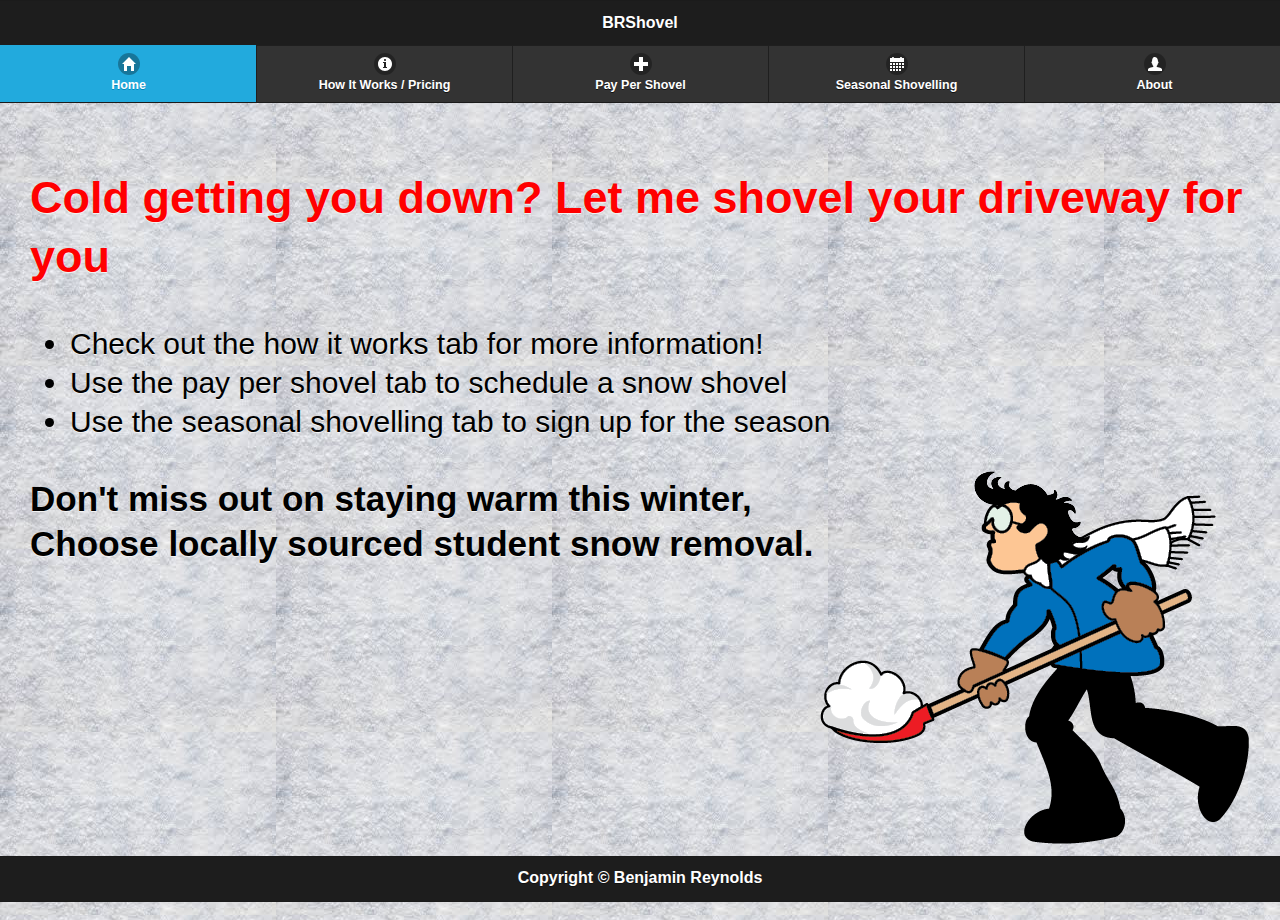
==== index.html @ 83423040 "Version 1.0" ====
<!--Benjamin Reynolds
Final Assignment for PROG3185-->
<!DOCTYPE html>
<html lang="en">
<head>
    <meta content="width=device-width, initial-scale=1.0, maximum-scale=1.0, user-scalable=no" name="viewport">
    <title>Snow Shovelling</title>
    <!--jQuery-->
    <script src="js/lib/jquery-2.1.4.js"></script>
    <!--jQuery mobile-->
    <script src="js/lib/jquery.mobile-1.4.5.js"></script>
    <!--jQuery mobile css-->
    <link href="css/lib/jquery.mobile-1.4.5.css" rel="stylesheet" type="text/css">
    <!--jQuery mobile css-->
    <link href="css/mystyle.css" rel="stylesheet" type="text/css">
    <!--global js script-->
    <script src="js/lib/BRGlobal.js"></script>
    <!--util script-->
    <script src="js/lib/BRUtil.js"></script>
    <!--validation script-->
    <script src="js/lib/jquery.validate.js"></script>
</head>
<body>
<!-- Home Page -->
<div data-role="page" id="BRHomePage" style="background-image: url('img/back.jpg');">
        <header data-position="fixed" data-role="header" data-theme="b">
            <h1>BRShovel</h1>
            <div data-iconpos="top" data-role="navbar">
                <ul>
                    <li><a class="ui-btn-active ui-state-persist" data-icon="home" href="#BRHomePage">Home</a></li>
                    <li><a data-icon="info" href="#BRPricing">How It Works / Pricing</a></li>
                    <li><a data-icon="plus" href="#BRPayPerShovel">Pay Per Shovel</a></li>
                    <li><a data-icon="calendar" href="#BRSeasonal">Seasonal Shovelling</a></li>
                    <li><a data-icon="user" href="#BRAboutPage">About</a></li>
                </ul>
            </div>
        </header>

        <section class="hometext" data-role="content">

            <h2 style="color:red">Cold getting you down? Let me shovel your driveway for you</h2>
            <ul>
                <li>Check out the how it works tab for more information!</li>
                <li>Use the pay per shovel tab to schedule a snow shovel</li>
                <li>Use the seasonal shovelling tab to sign up for the season</li>
            </ul>
            <img alt="shovel" class="homeimage" src="img/snow.png">


            <h3>Don't miss out on staying warm this winter,<br>
                Choose locally sourced student snow removal.</h3>


        </section>

        <footer data-position="fixed" data-role="footer" data-theme="b">
            <h4>Copyright &copy; Benjamin Reynolds</h4>
        </footer>
</div>

<!-- How it works / pricing Page -->
<div data-role="page" id="BRPricing" style="background-color:lightblue;">
        <header data-position="fixed" data-role="header" data-theme="b">
            <h1>How It Works / Pricing</h1>
            <div data-iconpos="top" data-role="navbar">
                <ul>
                    <li><a data-icon="home" href="#BRHomePage">Home</a></li>
                    <li><a class="ui-btn-active ui-state-persist" data-icon="info" href="#BRPricing">How It Works /
                        Pricing</a></li>
                    <li><a data-icon="plus" href="#BRPayPerShovel">Pay Per Shovel</a></li>
                    <li><a data-icon="calendar" href="#BRSeasonal">Seasonal Shovelling</a></li>
                    <li><a data-icon="user" href="#BRAboutPage">About</a></li>
                </ul>
            </div>
        </header>

        <section class="howitworks" data-role="content">
            <img alt="Snowman" class="imgclass" src="img/snowman.png">
            <h3>Pay Per Shovel...</h3>
            <ul>
                <li>This option is on a pay per job basis</li>
                <li>YOU decide when you want a shovel done</li>
                <li>I shovel steps, driveway and sidewalks</li>
                <li>This option is great for vacations, heavy snowfalls or when you need a break from the cold</li>
                <h4>Payment for this option...</h4>
                <ul>
                    <li>This option allows you to decide what you want to pay per shovel</li>
                    <li>When deciding payment please take into account driveway size, amount of snow, etc.</li>
                    <li>Pricing guidelines are $5 for single car driveway with moderate snowfall <br>
                        This price scales with bigger driveways and more snow
                    </li>
                    <li>If there is an issue with the set price I will get into contact with you</li>
                </ul>
            </ul>
            <br>

            <h3>Seasonal Shovelling...</h3>
            <ul>
                <li>This option is snow removal for the entire winter season</li>
                <li>This option is great for people who want their driveways cleared every snowfall</li>
                <h4>Payment for this option...</h4>
                <ul>
                    <li>Payment will be discussed considering driveway size, snowfall and frequency of shovelling</li>
                </ul>
            </ul>
            <br>

            <h3>Shovelling Payment...</h3>
            <ul>
                <li>Payment can be done in 2 ways</li>
                <li>Method 1 is cash, can be left in a mailbox or handed to me at door</li>
                <li>Method 2 is e-transfer, use the email benolds98@gmail.com and send your money electronically</li>
            </ul>

        </section>

        <footer data-position="fixed" data-role="footer" data-theme="b">
            <h4>Copyright &copy; Benjamin Reynolds</h4>
        </footer>
</div>

<!-- Pay Per Shovel Page -->
<div data-role="page" id="BRPayPerShovel" style="background-color:lightblue;">
        <header data-position="fixed" data-role="header" data-theme="b">
            <h1>Pay Per Shovel</h1>
            <div data-iconpos="top" data-role="navbar">
                <ul>
                    <li><a data-icon="home" href="#BRHomePage">Home</a></li>
                    <li><a data-icon="info" href="#BRPricing">How It Works / Pricing</a></li>
                    <li><a class="ui-btn-active ui-state-persist" data-icon="plus" href="#BRPayPerShovel">Pay Per
                        Shovel</a>
                    </li>
                    <li><a data-icon="calendar" href="#BRSeasonal">Seasonal Shovelling</a></li>
                    <li><a data-icon="user" href="#BRAboutPage">About</a></li>
                </ul>
            </div>
        </header>
        <section data-role="content">

            <form action="#BRHomePage" data-netlify="true" id="brPayShovelForm" method="POST" name="paypershovel">

                <h3 class="textclass">Use the form below to sign up for a single driveway shovel. <br>
                    For more information go to the 'How it works' page.</h3>

                <div class="two-col">
                    <div class="col1">
                        <!--Address input-->
                        <label for="txtAddress">Address:</label>
                        <input id="txtAddress" name="txtAddress" type="text">

                        <!--Contact name input-->
                        <label for="txtContactName">Contact Name:</label>
                        <input id="txtContactName" name="txtContactName" type="text">

                        <!--Email input-->
                        <label for="txtEmail">Email:</label>
                        <input id="txtEmail" name="txtEmail" type="text">

                        <!--Phone number input-->
                        <label for="txtPhoneNum">Phone Number (optional):</label>
                        <input id="txtPhoneNum" name="txtPhoneNum" type="text">

                        <!--Preferred Contact Method input-->
                        <label>Preferred Contact Method:</label>
                        <select name="comboBoxPreferContact" class="combobox">
                            <option value="Email">Email</option>
                            <option value="PhoneCall">Phone (call)</option>
                            <option value="PhoneText">Phone (text)</option>
                        </select>
                        <!--Additional Notes input-->
                        <label for="txtAddNotes">Additional Notes:</label>
                        <input id="txtAddNotes" name="txtAddNotes" type="text">
                    </div>
                    <div class="col2">
                        <!--Date input-->
                        <label for="txtDateHired">Date of shovel:</label>
                        <input id="txtDateHired" name="txtDateHired" type="date">

                        <!--Time input-->
                        <label>Time:</label>
                        <select name="comboBoxTime" class="combobox">
                            <option value="Anytime">Anytime Works (after the snow)</option>
                            <option value="Early">Early(6AM-8AM)</option>
                            <option value="Morning">Morning(8AM-12PM)</option>
                            <option value="Afternoon">Afternoon(12PM-5PM)</option>
                            <option value="Late">Late(5PM-11PM)</option>
                        </select>

                        <!--Pay method input-->
                        <label>Payment Method:</label>
                        <select name="comboBoxPayMethod" class="combobox">
                            <option value="Cash">Cash</option>
                            <option value="E-transfer">E-transfer</option>
                        </select>

                        <!--Pay Amount input-->
                        <label for="txtPayAmount">Pay Amount($):</label>
                        <input id="txtPayAmount" name="txtPayAmount" type="text" value="$">

                        <!--Pay method input-->
                        <label>Optional Driveway Salting (3$):</label>
                        <select name="comboBoxDriveSalt" class="combobox">
                            <option value="No">No</option>
                            <option value="Yes">Yes (Adds 3$ to total)</option>
                        </select>

                    </div>
                </div>

                <h3 class="textclass">After submission you will be returned to the homepage <br>
                    If required you will be contacted using your preferred contact method</h3>
                <!--Submit button-->
                <section onclick="validatePayShovelForm()">

                    <button class="col1" name="paybutton" type="submit">Submit</button>

                </section>

            </form>

        </section>

        <footer data-position="fixed" data-role="footer" data-theme="b">
            <h4>Copyright &copy; Benjamin Reynolds</h4>
        </footer>
</div>

<!-- Seasonal Shovel Page -->
<div data-role="page" id="BRSeasonal" style="background-color:lightblue;">
        <header data-position="fixed" data-role="header" data-theme="b">
            <h1>Seasonal Shovel</h1>
            <div data-iconpos="top" data-role="navbar">
                <ul>
                    <li><a data-icon="home" href="#BRHomePage">Home</a></li>
                    <li><a data-icon="info" href="#BRPricing">How It Works / Pricing</a></li>
                    <li><a data-icon="plus" href="#BRPayPerShovel">Pay Per Shovel</a></li>
                    <li><a class="ui-btn-active ui-state-persist" data-icon="calendar" href="#BRSeasonal">Seasonal
                        Shovelling</a></li>
                    <li><a data-icon="user" href="#BRAboutPage">About</a></li>
                </ul>
            </div>
        </header>

        <section data-role="content">
            <div class="formdiv">
                <form action="#BRHomePage" data-netlify="true" id="brSeasonalShovelForm" method="POST"
                      name="seasonalshovel">

                    <h3 class="textclass">Use the form below to sign up for regular shovels when it snows. <br>
                        For more information go to the 'How it works' page.</h3>

                    <!--Address input-->
                    <label for="txtAddress">Address:</label>
                    <input id="txtSeasonalAddress" name="txtSeasonalAddress" type="text">

                    <!--Contact name input-->
                    <label for="txtSeasonalContactName">Contact Name:</label>
                    <input id="txtSeasonalContactName" name="txtSeasonalContactName" type="text">

                    <!--Email input-->
                    <label for="txtEmail">Email:</label>
                    <input id="txtSeasonalEmail" name="txtSeasonalEmail" type="text">

                    <!--Phone number input-->
                    <label for="txtPhoneNum">Phone Number:</label>
                    <input id="txtSeasonalPhoneNum" name="txtSeasonalPhoneNum" type="text">

                    <!--Preferred Contact Method input-->
                    <label>Preferred Contact Method:</label>
                    <select class="combobox" name="comboSeasonalBoxPreferContact">
                        <option value="Email">Email</option>
                        <option value="PhoneCall">Phone (call)</option>
                        <option value="PhoneText">Phone (text)</option>
                    </select>

                    <!--Additional Notes input-->
                    <label for="txtAddNotes">Additional Notes:</label>
                    <input id="txtSeasonalAddNotes" name="txtSeasonalAddNotes" type="text">

                    <h3 class="textclass">After submission you will be returned to the homepage <br>
                        You will be contacted using your preferred method of
                        contact to discuss pricing and frequency of shovels</h3>
                    <!--Submit button-->
                    <section onclick="validateSeasonalShovelForm()">

                        <button name="seasonalbutton" type="submit">Submit</button>

                    </section>

                </form>
            </div>
        </section>

        <footer data-position="fixed" data-role="footer" data-theme="b">
            <h4>Copyright &copy; Benjamin Reynolds</h4>
        </footer>
</div>

<!-- Settings Page -->
<div data-role="page" id="BRAboutPage" style="background-color:lightblue;">
        <header data-position="fixed" data-role="header" data-theme="b">
            <h1>About</h1>
            <div data-iconpos="top" data-role="navbar">
                <ul>
                    <li><a data-icon="home" href="#BRHomePage">Home</a></li>
                    <li><a data-icon="info" href="#BRPricing">How It Works / Pricing</a></li>
                    <li><a data-icon="plus" href="#BRPayPerShovel">Pay Per Shovel</a></li>
                    <li><a data-icon="calendar" href="#BRSeasonal">Seasonal Shovelling</a></li>
                    <li><a class="ui-btn-active ui-state-persist" data-icon="user" href="#BRAboutPage">About</a></li>
                </ul>
            </div>
        </header>

        <section data-role="content">

            <h3>Website Developed By Ben Reynolds <br>
                Current student at Conestoga<br>
                Website developed for the purpose of selling snow shovelling<br>
                For any questions email benolds98@gmail.com<br>
                Thank You!</h3>

            <img alt="Cat" class="aboutimage" src="img/cat.jpg">

        </section>

        <footer data-position="fixed" data-role="footer" data-theme="b">
            <h4>Copyright &copy; Benjamin Reynolds</h4>
        </footer>
</div>
</body>
</html>
---- css/mystyle.css ----
label.error{

    color: #F00;

    font-weight: bold;

}


input.error,

select.error,

textarea.error {

    border: 1px red solid;

}
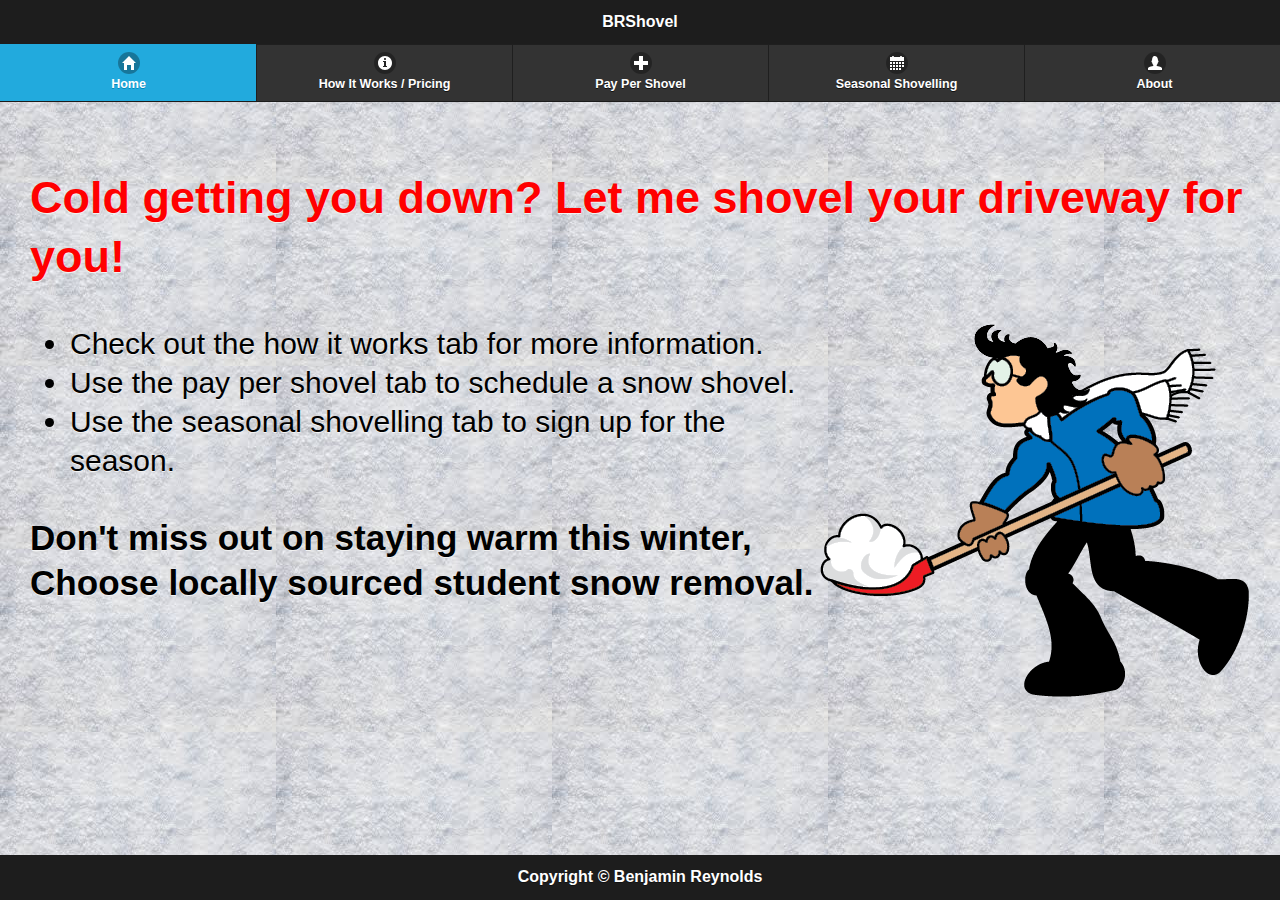
==== commit 162697c8: "Version 1.2" ====
--- a/index.html
+++ b/index.html
@@ -38,13 +38,14 @@
 
         <section class="hometext" data-role="content">
 
-            <h2 style="color:red">Cold getting you down? Let me shovel your driveway for you</h2>
+            <h2 style="color:red">Cold getting you down? Let me shovel your driveway for you!</h2>
+            <img alt="shovel" class="homeimage" src="img/snow.png">
             <ul>
-                <li>Check out the how it works tab for more information!</li>
-                <li>Use the pay per shovel tab to schedule a snow shovel</li>
-                <li>Use the seasonal shovelling tab to sign up for the season</li>
+                <li>Check out the how it works tab for more information.</li>
+                <li>Use the pay per shovel tab to schedule a snow shovel.</li>
+                <li>Use the seasonal shovelling tab to sign up for the season.</li>
             </ul>
-            <img alt="shovel" class="homeimage" src="img/snow.png">
+
 
 
             <h3>Don't miss out on staying warm this winter,<br>
@@ -186,16 +187,16 @@
                             <option value="Late">Late(5PM-11PM)</option>
                         </select>
 
+                        <!--Pay Amount input-->
+                        <label for="txtPayAmount">Pay Amount($):</label>
+                        <input id="txtPayAmount" name="txtPayAmount" type="text" value="$">
+
                         <!--Pay method input-->
                         <label>Payment Method:</label>
                         <select name="comboBoxPayMethod" class="combobox">
                             <option value="Cash">Cash</option>
                             <option value="E-transfer">E-transfer</option>
                         </select>
-
-                        <!--Pay Amount input-->
-                        <label for="txtPayAmount">Pay Amount($):</label>
-                        <input id="txtPayAmount" name="txtPayAmount" type="text" value="$">
 
                         <!--Pay method input-->
                         <label>Optional Driveway Salting (3$):</label>
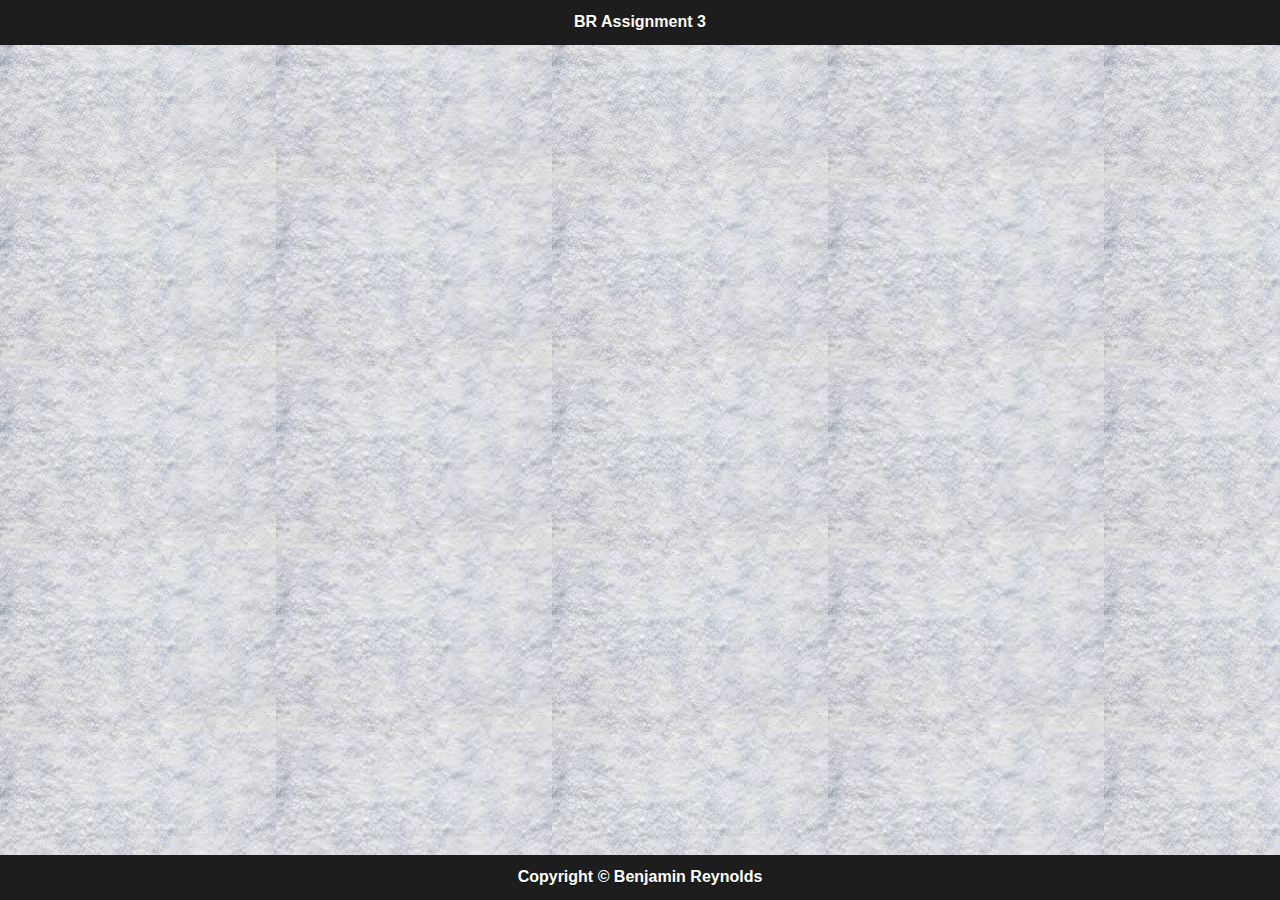
==== commit 2aa5ce29: "Version 1.2" ====
--- a/index.html
+++ b/index.html
@@ -4,7 +4,7 @@
 <html lang="en">
 <head>
     <meta content="width=device-width, initial-scale=1.0, maximum-scale=1.0, user-scalable=no" name="viewport">
-    <title>Snow Shovelling</title>
+    <title>BR Assignment 3</title>
     <!--jQuery-->
     <script src="js/lib/jquery-2.1.4.js"></script>
     <!--jQuery mobile-->
@@ -24,313 +24,11 @@
 <!-- Home Page -->
 <div data-role="page" id="BRHomePage" style="background-image: url('img/back.jpg');">
         <header data-position="fixed" data-role="header" data-theme="b">
-            <h1>BRShovel</h1>
-            <div data-iconpos="top" data-role="navbar">
-                <ul>
-                    <li><a class="ui-btn-active ui-state-persist" data-icon="home" href="#BRHomePage">Home</a></li>
-                    <li><a data-icon="info" href="#BRPricing">How It Works / Pricing</a></li>
-                    <li><a data-icon="plus" href="#BRPayPerShovel">Pay Per Shovel</a></li>
-                    <li><a data-icon="calendar" href="#BRSeasonal">Seasonal Shovelling</a></li>
-                    <li><a data-icon="user" href="#BRAboutPage">About</a></li>
-                </ul>
-            </div>
-        </header>
+            <h1>BR Assignment 3</h1>
 
-        <section class="hometext" data-role="content">
-
-            <h2 style="color:red">Cold getting you down? Let me shovel your driveway for you!</h2>
-            <img alt="shovel" class="homeimage" src="img/snow.png">
-            <ul>
-                <li>Check out the how it works tab for more information.</li>
-                <li>Use the pay per shovel tab to schedule a snow shovel.</li>
-                <li>Use the seasonal shovelling tab to sign up for the season.</li>
-            </ul>
-
-
-
-            <h3>Don't miss out on staying warm this winter,<br>
-                Choose locally sourced student snow removal.</h3>
-
-
-        </section>
 
         <footer data-position="fixed" data-role="footer" data-theme="b">
             <h4>Copyright &copy; Benjamin Reynolds</h4>
         </footer>
 </div>
 
-<!-- How it works / pricing Page -->
-<div data-role="page" id="BRPricing" style="background-color:lightblue;">
-        <header data-position="fixed" data-role="header" data-theme="b">
-            <h1>How It Works / Pricing</h1>
-            <div data-iconpos="top" data-role="navbar">
-                <ul>
-                    <li><a data-icon="home" href="#BRHomePage">Home</a></li>
-                    <li><a class="ui-btn-active ui-state-persist" data-icon="info" href="#BRPricing">How It Works /
-                        Pricing</a></li>
-                    <li><a data-icon="plus" href="#BRPayPerShovel">Pay Per Shovel</a></li>
-                    <li><a data-icon="calendar" href="#BRSeasonal">Seasonal Shovelling</a></li>
-                    <li><a data-icon="user" href="#BRAboutPage">About</a></li>
-                </ul>
-            </div>
-        </header>
-
-        <section class="howitworks" data-role="content">
-            <img alt="Snowman" class="imgclass" src="img/snowman.png">
-            <h3>Pay Per Shovel...</h3>
-            <ul>
-                <li>This option is on a pay per job basis</li>
-                <li>YOU decide when you want a shovel done</li>
-                <li>I shovel steps, driveway and sidewalks</li>
-                <li>This option is great for vacations, heavy snowfalls or when you need a break from the cold</li>
-                <h4>Payment for this option...</h4>
-                <ul>
-                    <li>This option allows you to decide what you want to pay per shovel</li>
-                    <li>When deciding payment please take into account driveway size, amount of snow, etc.</li>
-                    <li>Pricing guidelines are $5 for single car driveway with moderate snowfall <br>
-                        This price scales with bigger driveways and more snow
-                    </li>
-                    <li>If there is an issue with the set price I will get into contact with you</li>
-                </ul>
-            </ul>
-            <br>
-
-            <h3>Seasonal Shovelling...</h3>
-            <ul>
-                <li>This option is snow removal for the entire winter season</li>
-                <li>This option is great for people who want their driveways cleared every snowfall</li>
-                <h4>Payment for this option...</h4>
-                <ul>
-                    <li>Payment will be discussed considering driveway size, snowfall and frequency of shovelling</li>
-                </ul>
-            </ul>
-            <br>
-
-            <h3>Shovelling Payment...</h3>
-            <ul>
-                <li>Payment can be done in 2 ways</li>
-                <li>Method 1 is cash, can be left in a mailbox or handed to me at door</li>
-                <li>Method 2 is e-transfer, use the email benolds98@gmail.com and send your money electronically</li>
-            </ul>
-
-        </section>
-
-        <footer data-position="fixed" data-role="footer" data-theme="b">
-            <h4>Copyright &copy; Benjamin Reynolds</h4>
-        </footer>
-</div>
-
-<!-- Pay Per Shovel Page -->
-<div data-role="page" id="BRPayPerShovel" style="background-color:lightblue;">
-        <header data-position="fixed" data-role="header" data-theme="b">
-            <h1>Pay Per Shovel</h1>
-            <div data-iconpos="top" data-role="navbar">
-                <ul>
-                    <li><a data-icon="home" href="#BRHomePage">Home</a></li>
-                    <li><a data-icon="info" href="#BRPricing">How It Works / Pricing</a></li>
-                    <li><a class="ui-btn-active ui-state-persist" data-icon="plus" href="#BRPayPerShovel">Pay Per
-                        Shovel</a>
-                    </li>
-                    <li><a data-icon="calendar" href="#BRSeasonal">Seasonal Shovelling</a></li>
-                    <li><a data-icon="user" href="#BRAboutPage">About</a></li>
-                </ul>
-            </div>
-        </header>
-        <section data-role="content">
-
-            <form action="#BRHomePage" data-netlify="true" id="brPayShovelForm" method="POST" name="paypershovel">
-
-                <h3 class="textclass">Use the form below to sign up for a single driveway shovel. <br>
-                    For more information go to the 'How it works' page.</h3>
-
-                <div class="two-col">
-                    <div class="col1">
-                        <!--Address input-->
-                        <label for="txtAddress">Address:</label>
-                        <input id="txtAddress" name="txtAddress" type="text">
-
-                        <!--Contact name input-->
-                        <label for="txtContactName">Contact Name:</label>
-                        <input id="txtContactName" name="txtContactName" type="text">
-
-                        <!--Email input-->
-                        <label for="txtEmail">Email:</label>
-                        <input id="txtEmail" name="txtEmail" type="text">
-
-                        <!--Phone number input-->
-                        <label for="txtPhoneNum">Phone Number (optional):</label>
-                        <input id="txtPhoneNum" name="txtPhoneNum" type="text">
-
-                        <!--Preferred Contact Method input-->
-                        <label>Preferred Contact Method:</label>
-                        <select name="comboBoxPreferContact" class="combobox">
-                            <option value="Email">Email</option>
-                            <option value="PhoneCall">Phone (call)</option>
-                            <option value="PhoneText">Phone (text)</option>
-                        </select>
-                        <!--Additional Notes input-->
-                        <label for="txtAddNotes">Additional Notes:</label>
-                        <input id="txtAddNotes" name="txtAddNotes" type="text">
-                    </div>
-                    <div class="col2">
-                        <!--Date input-->
-                        <label for="txtDateHired">Date of shovel:</label>
-                        <input id="txtDateHired" name="txtDateHired" type="date">
-
-                        <!--Time input-->
-                        <label>Time:</label>
-                        <select name="comboBoxTime" class="combobox">
-                            <option value="Anytime">Anytime Works (after the snow)</option>
-                            <option value="Early">Early(6AM-8AM)</option>
-                            <option value="Morning">Morning(8AM-12PM)</option>
-                            <option value="Afternoon">Afternoon(12PM-5PM)</option>
-                            <option value="Late">Late(5PM-11PM)</option>
-                        </select>
-
-                        <!--Pay Amount input-->
-                        <label for="txtPayAmount">Pay Amount($):</label>
-                        <input id="txtPayAmount" name="txtPayAmount" type="text" value="$">
-
-                        <!--Pay method input-->
-                        <label>Payment Method:</label>
-                        <select name="comboBoxPayMethod" class="combobox">
-                            <option value="Cash">Cash</option>
-                            <option value="E-transfer">E-transfer</option>
-                        </select>
-
-                        <!--Pay method input-->
-                        <label>Optional Driveway Salting (3$):</label>
-                        <select name="comboBoxDriveSalt" class="combobox">
-                            <option value="No">No</option>
-                            <option value="Yes">Yes (Adds 3$ to total)</option>
-                        </select>
-
-                    </div>
-                </div>
-
-                <h3 class="textclass">After submission you will be returned to the homepage <br>
-                    If required you will be contacted using your preferred contact method</h3>
-                <!--Submit button-->
-                <section onclick="validatePayShovelForm()">
-
-                    <button class="col1" name="paybutton" type="submit">Submit</button>
-
-                </section>
-
-            </form>
-
-        </section>
-
-        <footer data-position="fixed" data-role="footer" data-theme="b">
-            <h4>Copyright &copy; Benjamin Reynolds</h4>
-        </footer>
-</div>
-
-<!-- Seasonal Shovel Page -->
-<div data-role="page" id="BRSeasonal" style="background-color:lightblue;">
-        <header data-position="fixed" data-role="header" data-theme="b">
-            <h1>Seasonal Shovel</h1>
-            <div data-iconpos="top" data-role="navbar">
-                <ul>
-                    <li><a data-icon="home" href="#BRHomePage">Home</a></li>
-                    <li><a data-icon="info" href="#BRPricing">How It Works / Pricing</a></li>
-                    <li><a data-icon="plus" href="#BRPayPerShovel">Pay Per Shovel</a></li>
-                    <li><a class="ui-btn-active ui-state-persist" data-icon="calendar" href="#BRSeasonal">Seasonal
-                        Shovelling</a></li>
-                    <li><a data-icon="user" href="#BRAboutPage">About</a></li>
-                </ul>
-            </div>
-        </header>
-
-        <section data-role="content">
-            <div class="formdiv">
-                <form action="#BRHomePage" data-netlify="true" id="brSeasonalShovelForm" method="POST"
-                      name="seasonalshovel">
-
-                    <h3 class="textclass">Use the form below to sign up for regular shovels when it snows. <br>
-                        For more information go to the 'How it works' page.</h3>
-
-                    <!--Address input-->
-                    <label for="txtAddress">Address:</label>
-                    <input id="txtSeasonalAddress" name="txtSeasonalAddress" type="text">
-
-                    <!--Contact name input-->
-                    <label for="txtSeasonalContactName">Contact Name:</label>
-                    <input id="txtSeasonalContactName" name="txtSeasonalContactName" type="text">
-
-                    <!--Email input-->
-                    <label for="txtEmail">Email:</label>
-                    <input id="txtSeasonalEmail" name="txtSeasonalEmail" type="text">
-
-                    <!--Phone number input-->
-                    <label for="txtPhoneNum">Phone Number:</label>
-                    <input id="txtSeasonalPhoneNum" name="txtSeasonalPhoneNum" type="text">
-
-                    <!--Preferred Contact Method input-->
-                    <label>Preferred Contact Method:</label>
-                    <select class="combobox" name="comboSeasonalBoxPreferContact">
-                        <option value="Email">Email</option>
-                        <option value="PhoneCall">Phone (call)</option>
-                        <option value="PhoneText">Phone (text)</option>
-                    </select>
-
-                    <!--Additional Notes input-->
-                    <label for="txtAddNotes">Additional Notes:</label>
-                    <input id="txtSeasonalAddNotes" name="txtSeasonalAddNotes" type="text">
-
-                    <h3 class="textclass">After submission you will be returned to the homepage <br>
-                        You will be contacted using your preferred method of
-                        contact to discuss pricing and frequency of shovels</h3>
-                    <!--Submit button-->
-                    <section onclick="validateSeasonalShovelForm()">
-
-                        <button name="seasonalbutton" type="submit">Submit</button>
-
-                    </section>
-
-                </form>
-            </div>
-        </section>
-
-        <footer data-position="fixed" data-role="footer" data-theme="b">
-            <h4>Copyright &copy; Benjamin Reynolds</h4>
-        </footer>
-</div>
-
-<!-- Settings Page -->
-<div data-role="page" id="BRAboutPage" style="background-color:lightblue;">
-        <header data-position="fixed" data-role="header" data-theme="b">
-            <h1>About</h1>
-            <div data-iconpos="top" data-role="navbar">
-                <ul>
-                    <li><a data-icon="home" href="#BRHomePage">Home</a></li>
-                    <li><a data-icon="info" href="#BRPricing">How It Works / Pricing</a></li>
-                    <li><a data-icon="plus" href="#BRPayPerShovel">Pay Per Shovel</a></li>
-                    <li><a data-icon="calendar" href="#BRSeasonal">Seasonal Shovelling</a></li>
-                    <li><a class="ui-btn-active ui-state-persist" data-icon="user" href="#BRAboutPage">About</a></li>
-                </ul>
-            </div>
-        </header>
-
-        <section data-role="content">
-
-            <h3>Website Developed By Ben Reynolds <br>
-                Current student at Conestoga<br>
-                Website developed for the purpose of selling snow shovelling<br>
-                For any questions email benolds98@gmail.com<br>
-                Thank You!</h3>
-
-            <img alt="Cat" class="aboutimage" src="img/cat.jpg">
-
-        </section>
-
-        <footer data-position="fixed" data-role="footer" data-theme="b">
-            <h4>Copyright &copy; Benjamin Reynolds</h4>
-        </footer>
-</div>
-</body>
-</html>
-
-
-
-
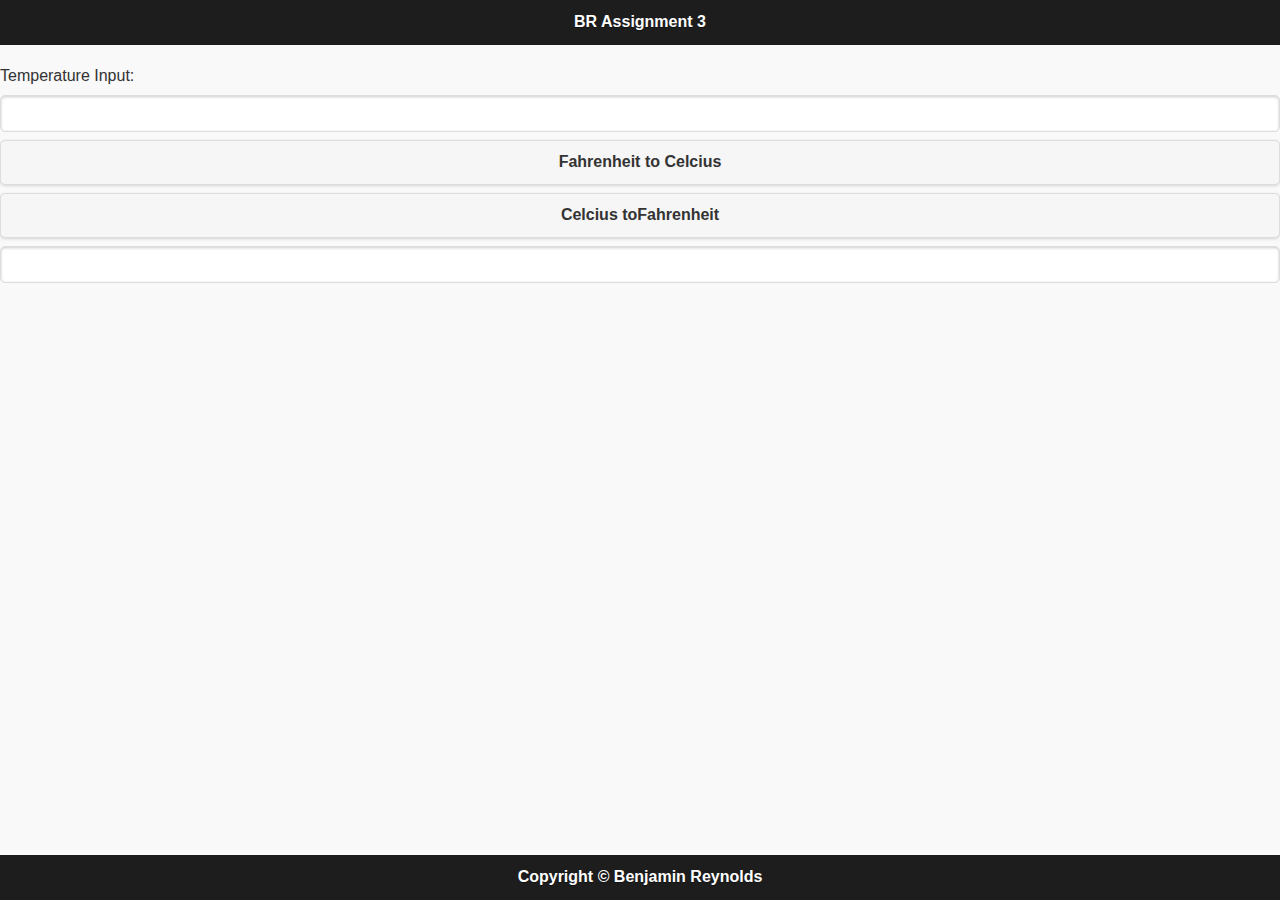
==== commit b38b9399: "Version 1.2" ====
--- a/index.html
+++ b/index.html
@@ -22,9 +22,23 @@
 </head>
 <body>
 <!-- Home Page -->
-<div data-role="page" id="BRHomePage" style="background-image: url('img/back.jpg');">
+<div data-role="page" id="BRHomePage" >
         <header data-position="fixed" data-role="header" data-theme="b">
             <h1>BR Assignment 3</h1>
+        </header>
+
+        <section>
+            <br>
+            <label>Temperature Input:</label>
+            <input type="text" id="input" value="">
+
+            <button id="btnFtoC" onclick="fToC();">Fahrenheit to Celcius</button>
+
+            <button id="btnCtoF" onclick="cToF();">Celcius toFahrenheit </button>
+
+            <input type="text" id="output" value="">
+
+        </section>
 
 
         <footer data-position="fixed" data-role="footer" data-theme="b">
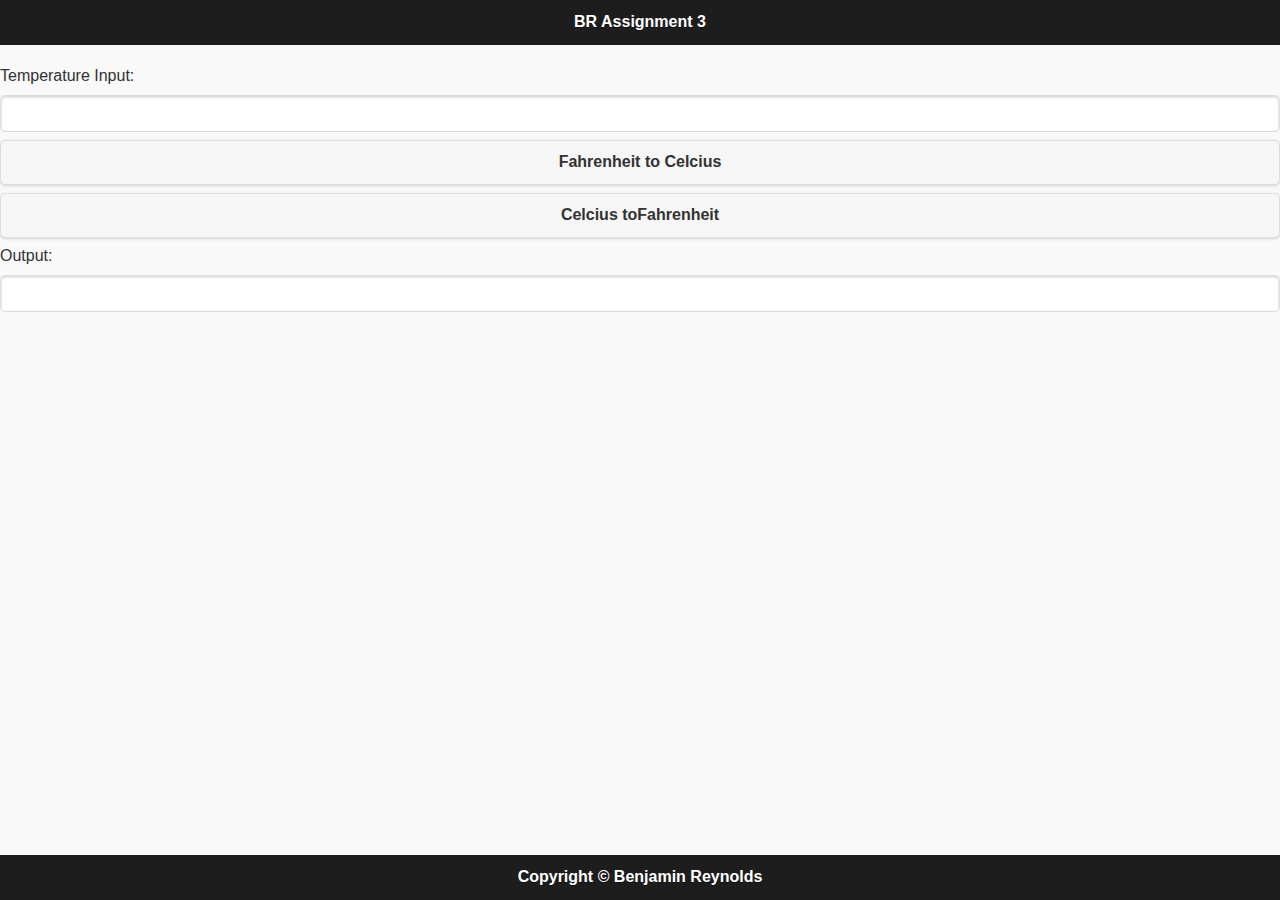
==== commit f45a3547: "Version 1.2" ====
--- a/index.html
+++ b/index.html
@@ -36,6 +36,7 @@
 
             <button id="btnCtoF" onclick="cToF();">Celcius toFahrenheit </button>
 
+            <label>Output:</label>
             <input type="text" id="output" value="">
 
         </section>
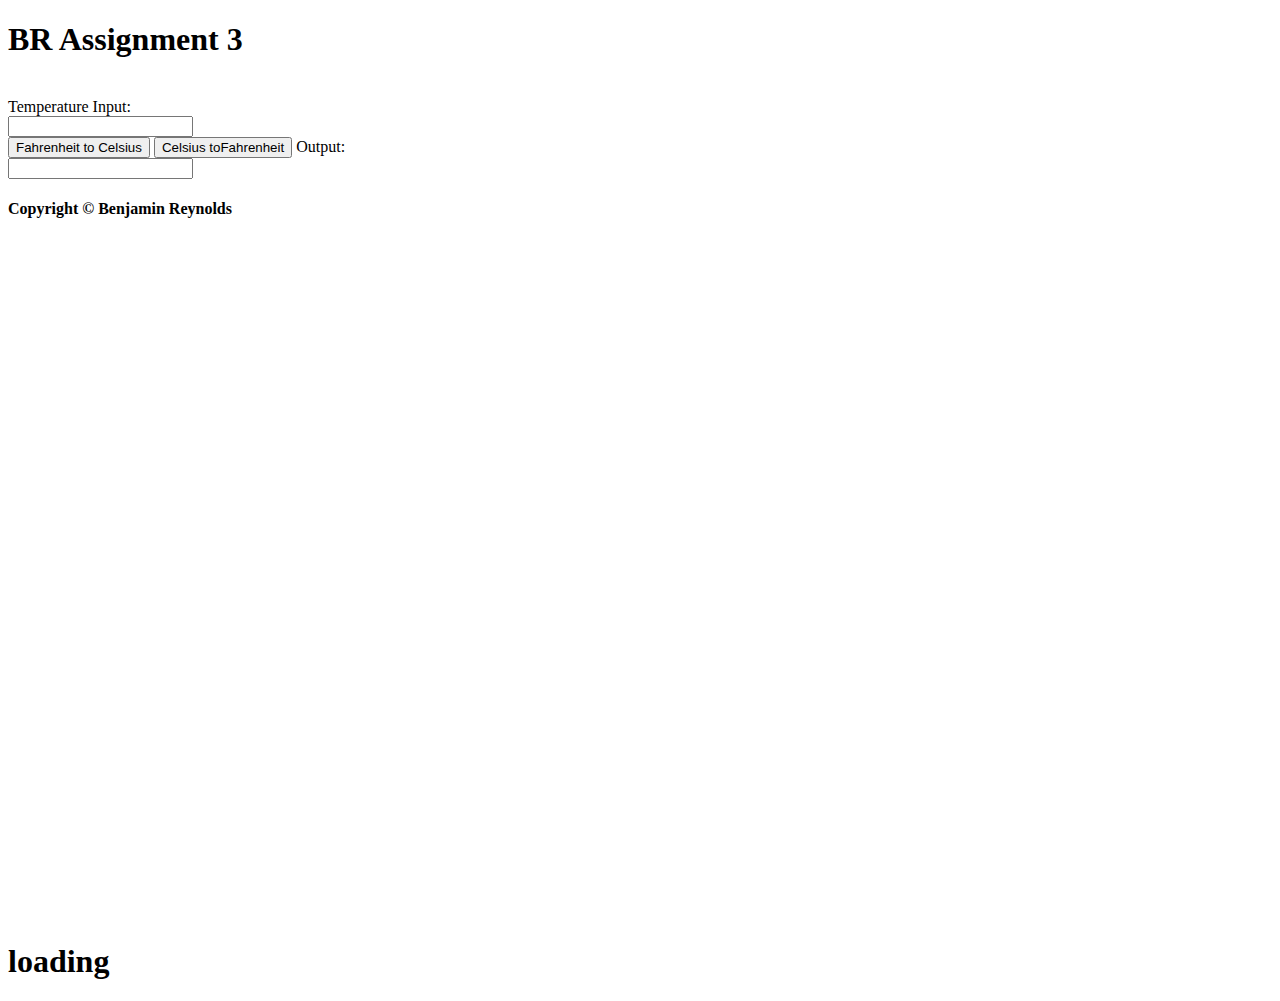
==== commit 1410e06e: "Version 1.2" ====
--- a/index.html
+++ b/index.html
@@ -32,9 +32,9 @@
             <label>Temperature Input:</label>
             <input type="text" id="input" value="">
 
-            <button id="btnFtoC" onclick="fToC();">Fahrenheit to Celcius</button>
+            <button id="btnFtoC" onclick="fToC();">Fahrenheit to Celsius</button>
 
-            <button id="btnCtoF" onclick="cToF();">Celcius toFahrenheit </button>
+            <button id="btnCtoF" onclick="cToF();">Celsius toFahrenheit </button>
 
             <label>Output:</label>
             <input type="text" id="output" value="">
